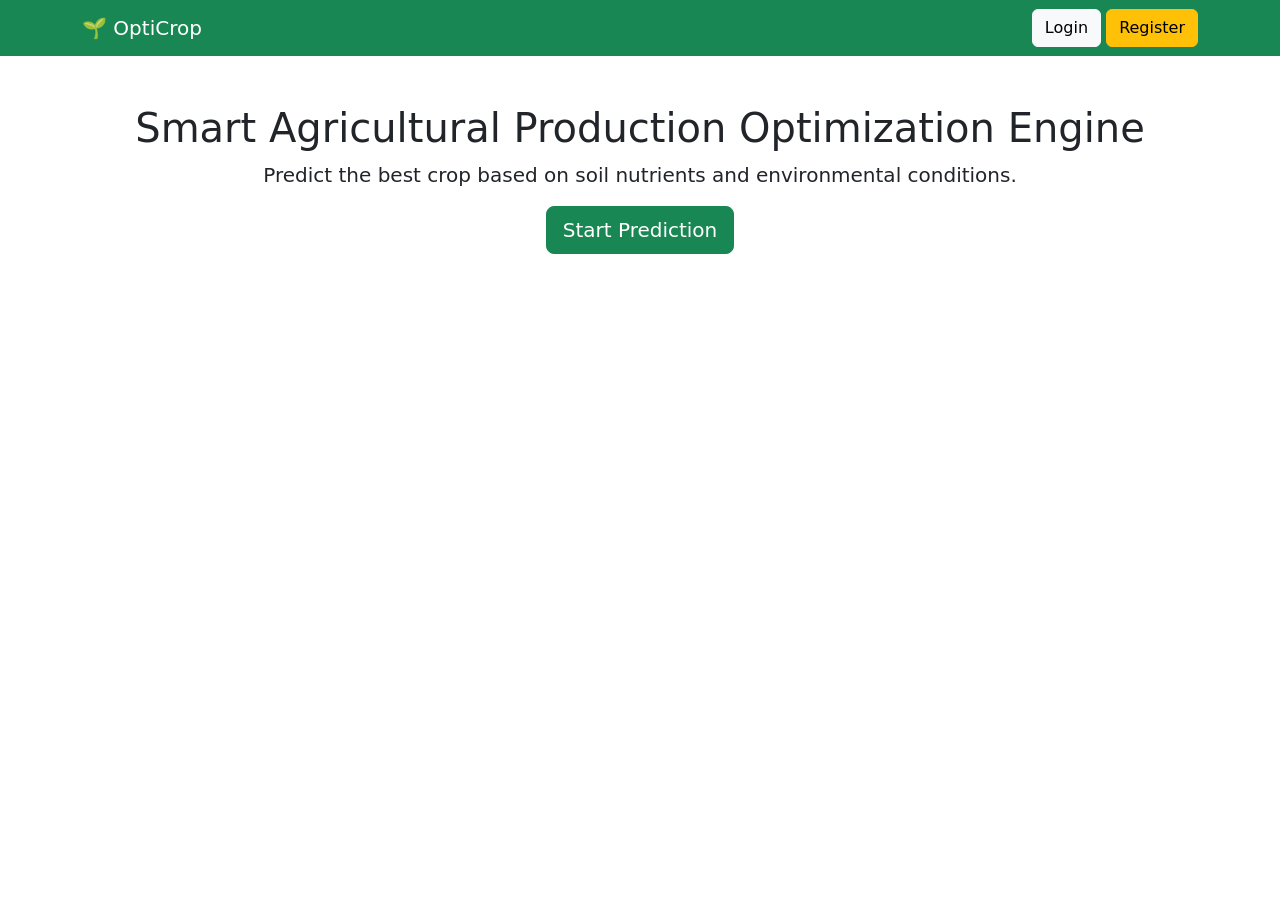
==== frontend/index.html @ 08a6df1a "Added landing page This HTML file sets up the structure for the OptiCrop application, including navi" ====
<!DOCTYPE html>
<html lang="en">
<head>

    <meta charset="UTF-8">

    <meta name="viewport"
          content="width=device-width, initial-scale=1.0">

    <title>OptiCrop</title>

    <link href="https://cdn.jsdelivr.net/npm/bootstrap@5.3.3/dist/css/bootstrap.min.css"
          rel="stylesheet">

    <link rel="stylesheet"
          href="assets/css/style.css">

</head>

<body>

<nav class="navbar navbar-expand-lg navbar-dark bg-success">

<div class="container">

<a class="navbar-brand" href="#">
🌱 OptiCrop
</a>

<div>

<a href="login.html"
class="btn btn-light">

Login

</a>

<a href="register.html"
class="btn btn-warning">

Register

</a>

</div>

</div>

</nav>

<section class="container mt-5 text-center">

<h1>

Smart Agricultural Production Optimization Engine

</h1>

<p class="lead">

Predict the best crop based on soil nutrients
and environmental conditions.

</p>

<a href="recommendation.html"
class="btn btn-success btn-lg">

Start Prediction

</a>

</section>

</body>

</html>
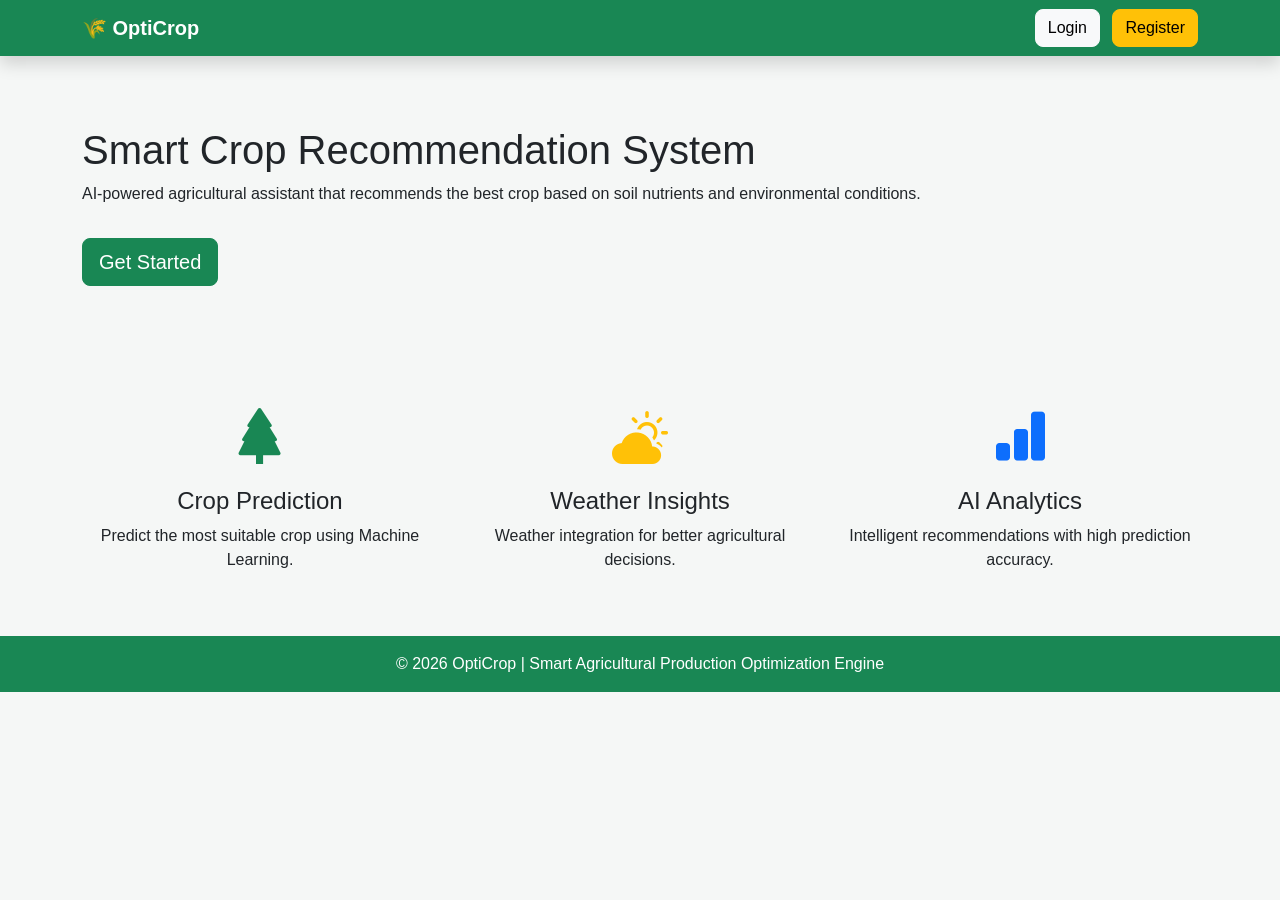
==== commit 08229d09: "Update index.html" ====
--- a/frontend/index.html
+++ b/frontend/index.html
@@ -1,77 +1,126 @@
 <!DOCTYPE html>
 <html lang="en">
+
 <head>
+    <meta charset="UTF-8">
+    <meta name="viewport" content="width=device-width, initial-scale=1.0">
 
-    <meta charset="UTF-8">
+    <title>OptiCrop | Smart Crop Recommendation</title>
 
-    <meta name="viewport"
-          content="width=device-width, initial-scale=1.0">
+    <!-- Bootstrap -->
+    <link href="https://cdn.jsdelivr.net/npm/bootstrap@5.3.3/dist/css/bootstrap.min.css" rel="stylesheet">
 
-    <title>OptiCrop</title>
+    <!-- Bootstrap Icons -->
+    <link href="https://cdn.jsdelivr.net/npm/bootstrap-icons@1.11.3/font/bootstrap-icons.css" rel="stylesheet">
 
-    <link href="https://cdn.jsdelivr.net/npm/bootstrap@5.3.3/dist/css/bootstrap.min.css"
-          rel="stylesheet">
+    <!-- Google Font -->
+    <link href="https://fonts.googleapis.com/css2?family=Poppins:wght@300;400;500;600;700&display=swap" rel="stylesheet">
 
-    <link rel="stylesheet"
-          href="assets/css/style.css">
-
+    <!-- Custom CSS -->
+    <link rel="stylesheet" href="assets/css/style.css">
 </head>
 
 <body>
 
-<nav class="navbar navbar-expand-lg navbar-dark bg-success">
+<nav class="navbar navbar-expand-lg navbar-dark bg-success shadow">
+    <div class="container">
+        <a class="navbar-brand fw-bold" href="#">
+            🌾 OptiCrop
+        </a>
 
-<div class="container">
-
-<a class="navbar-brand" href="#">
-🌱 OptiCrop
-</a>
-
-<div>
-
-<a href="login.html"
-class="btn btn-light">
-
-Login
-
-</a>
-
-<a href="register.html"
-class="btn btn-warning">
-
-Register
-
-</a>
-
-</div>
-
-</div>
-
+        <div>
+            <a href="login.html" class="btn btn-light me-2">Login</a>
+            <a href="register.html" class="btn btn-warning">Register</a>
+        </div>
+    </div>
 </nav>
 
-<section class="container mt-5 text-center">
+<section class="hero">
 
-<h1>
+    <div class="container">
 
-Smart Agricultural Production Optimization Engine
+        <h1>Smart Crop Recommendation System</h1>
 
-</h1>
+        <p>
+            AI-powered agricultural assistant that recommends the best crop
+            based on soil nutrients and environmental conditions.
+        </p>
 
-<p class="lead">
+        <a href="register.html" class="btn btn-success btn-lg mt-3">
+            Get Started
+        </a>
 
-Predict the best crop based on soil nutrients
-and environmental conditions.
-
-</p>
-
-<a href="recommendation.html"
-class="btn btn-success btn-lg">
-
-Start Prediction
-
-</a>
+    </div>
 
 </section>
+
+<section class="container py-5">
+
+    <div class="row text-center">
+
+        <div class="col-md-4">
+
+            <div class="feature-card">
+
+                <i class="bi bi-tree-fill display-4 text-success"></i>
+
+                <h4 class="mt-3">
+                    Crop Prediction
+                </h4>
+
+                <p>
+                    Predict the most suitable crop using Machine Learning.
+                </p>
+
+            </div>
+
+        </div>
+
+        <div class="col-md-4">
+
+            <div class="feature-card">
+
+                <i class="bi bi-cloud-sun-fill display-4 text-warning"></i>
+
+                <h4 class="mt-3">
+                    Weather Insights
+                </h4>
+
+                <p>
+                    Weather integration for better agricultural decisions.
+                </p>
+
+            </div>
+
+        </div>
+
+        <div class="col-md-4">
+
+            <div class="feature-card">
+
+                <i class="bi bi-bar-chart-fill display-4 text-primary"></i>
+
+                <h4 class="mt-3">
+                    AI Analytics
+                </h4>
+
+                <p>
+                    Intelligent recommendations with high prediction accuracy.
+                </p>
+
+            </div>
+
+        </div>
+
+    </div>
+
+</section>
+
+<footer class="bg-success text-white text-center p-3">
+
+    © 2026 OptiCrop | Smart Agricultural Production Optimization Engine
+
+</footer>
 
 </body>
 
--- a/frontend/assets/css/style.css
+++ b/frontend/assets/css/style.css
@@ -0,0 +1,25 @@
+body{
+
+background:#f5f7f6;
+
+font-family:Arial,Helvetica,sans-serif;
+
+}
+
+.navbar{
+
+box-shadow:0 4px 8px rgba(0,0,0,.1);
+
+}
+
+section{
+
+padding:70px;
+
+}
+
+.btn{
+
+border-radius:8px;
+
+}
